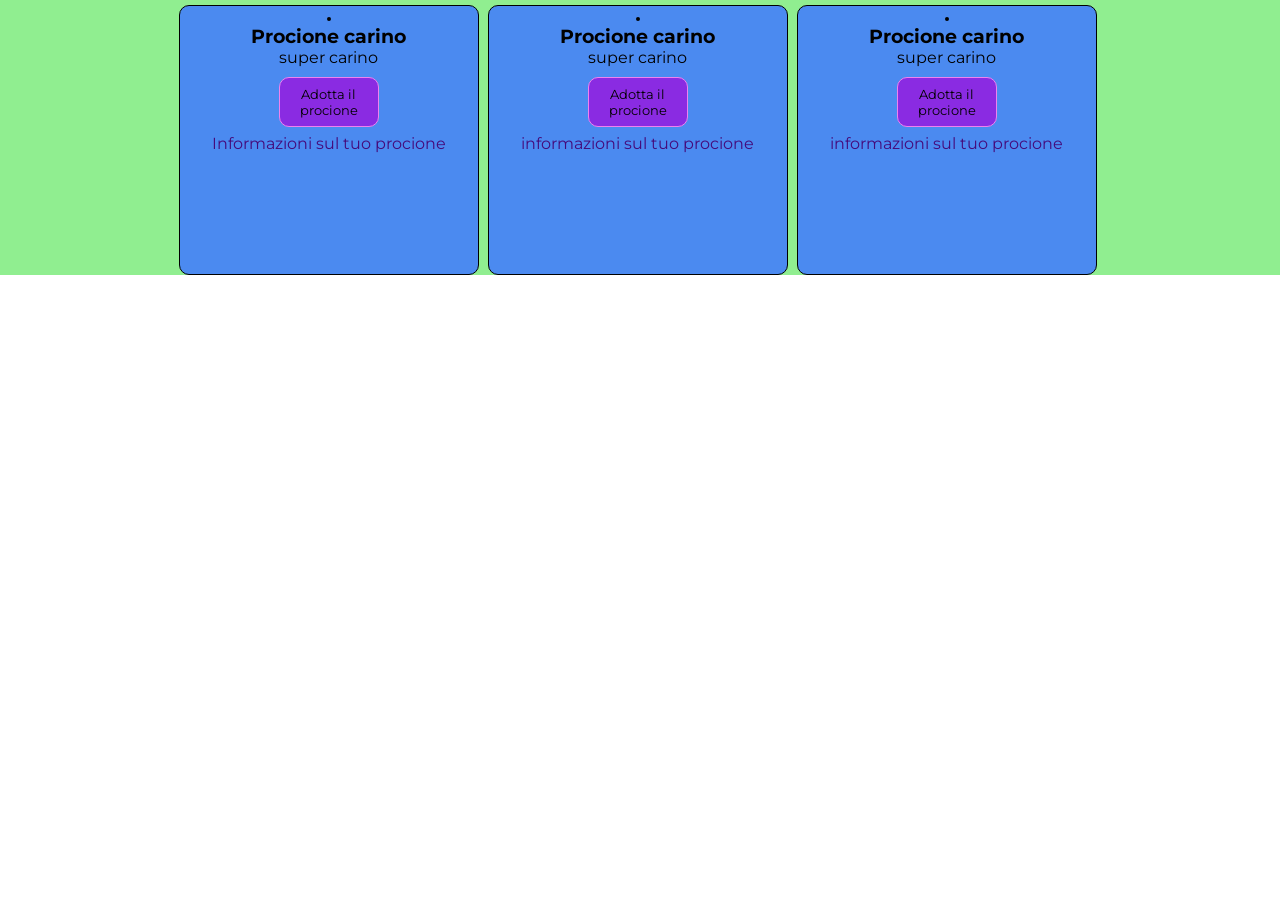
==== index.html @ 8f72a961 "card" ====
<!DOCTYPE html>
<html lang="en">
<head>
    <meta charset="UTF-8">
    <meta name="viewport" content="width=device-width, initial-scale=1.0">
    <link rel="stylesheet" href="style.css">
    <link rel="preconnect" href="https://fonts.googleapis.com">
<link rel="preconnect" href="https://fonts.gstatic.com" crossorigin>
<link href="https://fonts.googleapis.com/css2?family=Montserrat:ital,wght@0,100..900;1,100..900&display=swap" rel="stylesheet">
    <title>Card</title>
</head>
<body>
    <div class="container">

        <!--card1-->
        <div class="ctn">

            <img src="../12_05/procione.png" alt="" class="img_card_1">

            <h3>Procione carino</h3>

            <p>super carino</p>

             <div>
                <button class="my_btn">Adotta il procione</button>
             </div>

            <a href="https://it.wikipedia.org/wiki/Procyon_lotor" target="_blank">Informazioni sul tuo procione</a>


        </div>

        <!--card2-->
        <div class="ctn">

            <img src="../12_05/procione.png" alt="" class="img_card_1">

            <h3>Procione carino</h3>

            <p>super carino</p>

           <div>
                <button class="my_btn">Adotta il procione</button>
            </div>

            <a href="https://it.wikipedia.org/wiki/Procyon_lotor" target="_blank">informazioni sul tuo procione</a>


        </div>

        

        <!--card3-->
        <div class="ctn">

            <img src="../12_05/procione.png" alt="" class="img_card_1">

            <h3>Procione carino</h3>

            <p>super carino</p>

           <div>
                <button class="my_btn">Adotta il procione</button>
             </div>

            <a href="https://it.wikipedia.org/wiki/Procyon_lotor" target="_blank">informazioni sul tuo procione</a>


        </div>


    </div>
</body>
</html>
---- style.css ----
*{
    margin: 0;
    padding: 0;
    box-sizing: border-box;
    font-family: "montserrat", sans-serif;
}

.container{
    background-color: lightgreen;
    text-align: center;
}

.ctn{
    width: 300px; /* larghezza */
    height: 270px;
    background-color: rgb(75, 138, 240);
    display: inline-block;
    margin-right: 5px;
    margin-top: 5px;
    border-radius: 10px;
    border: 1px solid black;

}

.img_card_1{
    width: 100x;
    height: 100px;
    border-radius: 50%;
    margin-top: 5px;
    border: 2px solid black;
}

.my_btn{
    background-color: blueviolet;
    width: 100px;
    height: 50px;
    border-radius: 10px;
    border: 1px solid violet;
    cursor: pointer;
    margin-top: 10px;
    margin-bottom: 7px;

}

.my_btn:hover{
    background-color: rgb(147, 83, 147);
}

.ctn a{
    text-decoration: none;
    color: rgb(69, 11, 123);
    font-size: 15;
}
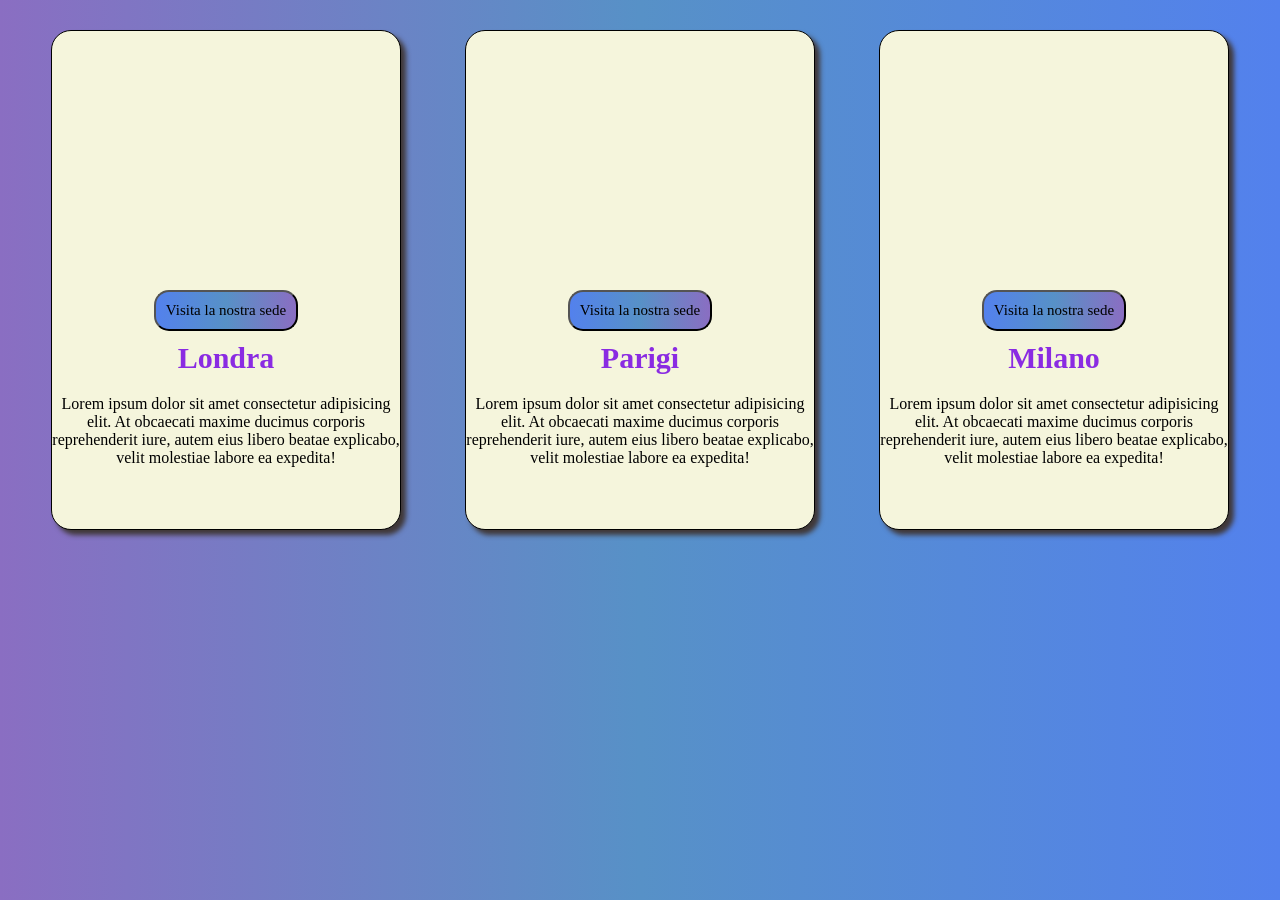
==== commit 7f056697: "fix_index" ====
--- a/index.html
+++ b/index.html
@@ -3,72 +3,56 @@
 <head>
     <meta charset="UTF-8">
     <meta name="viewport" content="width=device-width, initial-scale=1.0">
-    <link rel="stylesheet" href="style.css">
-    <link rel="preconnect" href="https://fonts.googleapis.com">
+    <link rel="stylesheet" href="esercizio_card.css">
+   
+
+<link rel="preconnect" href="https://fonts.googleapis.com">
 <link rel="preconnect" href="https://fonts.gstatic.com" crossorigin>
-<link href="https://fonts.googleapis.com/css2?family=Montserrat:ital,wght@0,100..900;1,100..900&display=swap" rel="stylesheet">
-    <title>Card</title>
+<link href="https://fonts.googleapis.com/css2?family=Averia+Libre:ital,wght@0,300;0,400;0,700;1,300;1,400;1,700&family=Montserrat:ital,wght@0,100..900;1,100..900&display=swap" rel="stylesheet">
+    <title>esercizio card</title>
 </head>
 <body>
-    <div class="container">
 
-        <!--card1-->
-        <div class="ctn">
+    <div class="card card_1">
 
-            <img src="../12_05/procione.png" alt="" class="img_card_1">
+        <div class="cnt_img"></div>
 
-            <h3>Procione carino</h3>
+        <div class="text_card">
+            <button class="btn"><a class="link_btn" href="./index.html">Visita la nostra sede</a></button>
+            <h3 class="titolo">Londra</h3>
+            <p class="testo">Lorem ipsum dolor sit amet consectetur adipisicing elit. At obcaecati maxime ducimus corporis reprehenderit iure, autem eius libero beatae explicabo, velit molestiae labore ea expedita!</p>
+        </div>
 
-            <p>super carino</p>
+    </div>
 
-             <div>
-                <button class="my_btn">Adotta il procione</button>
-             </div>
+     <div class="card card_2">
 
-            <a href="https://it.wikipedia.org/wiki/Procyon_lotor" target="_blank">Informazioni sul tuo procione</a>
+        <div class="cnt_img2"></div>
+
+        <div class="text_card">
+            <button class="btn"><a class="link_btn" href="./index.html">Visita la nostra sede</a></button>
+            <h3 class="titolo">Parigi</h3>
+            <p class="testo">Lorem ipsum dolor sit amet consectetur adipisicing elit. At obcaecati maxime ducimus corporis reprehenderit iure, autem eius libero beatae explicabo, velit molestiae labore ea expedita!</p>
+        </div>
+
+    </div>
+
+     <div class="card card_3">
+
+        <div class="cnt_img3"></div>
+
+        <div class="text_card">
+            <button class="btn"><a class="link_btn" href="./index.html">Visita la nostra sede</a></button>
+            <h3 class="titolo">Milano</h3>
+            <p class="testo">Lorem ipsum dolor sit amet consectetur adipisicing elit. At obcaecati maxime ducimus corporis reprehenderit iure, autem eius libero beatae explicabo, velit molestiae labore ea expedita!</p>
+        </div>
+
+    </div>
 
 
-        </div>
-
-        <!--card2-->
-        <div class="ctn">
-
-            <img src="../12_05/procione.png" alt="" class="img_card_1">
-
-            <h3>Procione carino</h3>
-
-            <p>super carino</p>
-
-           <div>
-                <button class="my_btn">Adotta il procione</button>
-            </div>
-
-            <a href="https://it.wikipedia.org/wiki/Procyon_lotor" target="_blank">informazioni sul tuo procione</a>
 
 
-        </div>
-
-        
-
-        <!--card3-->
-        <div class="ctn">
-
-            <img src="../12_05/procione.png" alt="" class="img_card_1">
-
-            <h3>Procione carino</h3>
-
-            <p>super carino</p>
-
-           <div>
-                <button class="my_btn">Adotta il procione</button>
-             </div>
-
-            <a href="https://it.wikipedia.org/wiki/Procyon_lotor" target="_blank">informazioni sul tuo procione</a>
-
-
-        </div>
-
-
-    </div>
+    
+    
 </body>
 </html>
--- a/esercizio_card.css
+++ b/esercizio_card.css
@@ -0,0 +1,86 @@
+*{
+    margin: 0;
+    padding: 0; 
+    box-sizing: border-box;
+    font-family: "Averia Libre";
+    
+}
+body{
+    background: #8a6ec2;
+    background: linear-gradient(90deg, rgba(138, 110, 194, 1) 0%, rgba(87, 145, 199, 1) 50%, rgba(83, 129, 237, 1) 100%);
+    text-align: center
+}
+
+.card{
+    background-color: beige;
+    height: 500px;
+    width: 350px;
+    display: inline-block;
+    border-radius: 20px;
+    margin: 30px;
+    top: 70px;
+    border: 1px solid black;
+    box-shadow: 5px 5px 5px rgb(64, 56, 56)
+}
+.card:hover{
+    transform: scale(1.05);
+    box-shadow: 10px 10px 10px rgb(64, 56, 56)
+}
+
+.cnt_img{
+    height: 50%;
+    width: 100%;
+    background-size: 100% 100%;
+    background-repeat:no-repeat ;
+    background-image: cover;
+    border-radius: 20px;
+    background-image: url("../12_05/gente_lavora.jpg");
+
+}
+.cnt_img2{
+    height: 50%;
+    width: 100%;
+    background-size: 100% 100%;
+    background-repeat:no-repeat ;
+    background-image: cover;
+    border-radius: 20px;
+    background-image: url("../12_05/gente_lavora3.jpg");
+
+}
+.cnt_img3{
+    height: 50%;
+    width: 100%;
+    background-size: 100% 100%;
+    background-repeat:no-repeat ;
+    background-image: cover;
+    border-radius: 20px;
+    background-image: url("../12_05/gente_lavora2.jpg");
+
+}
+
+.btn{
+    padding: 10px;
+    margin: 10px;
+    border-radius: 15px;
+    background: #8a6ec2;
+    background: linear-gradient(270deg, rgba(138, 110, 194, 1) 0%, rgba(87, 145, 199, 1) 50%, rgba(83, 129, 237, 1) 100%);
+}
+
+
+.link_btn{
+    text-decoration: none;
+    font-size: 15px;
+    color: black;
+}
+.btn:hover{
+     background: linear-gradient(90deg, rgba(138, 110, 194, 1) 0%, rgba(87, 145, 199, 1) 50%, rgba(83, 129, 237, 1) 100%);
+}
+
+.titolo{
+    color: blueviolet;
+    margin-bottom: 20px;
+    font-size: 30px;
+}
+
+
+
